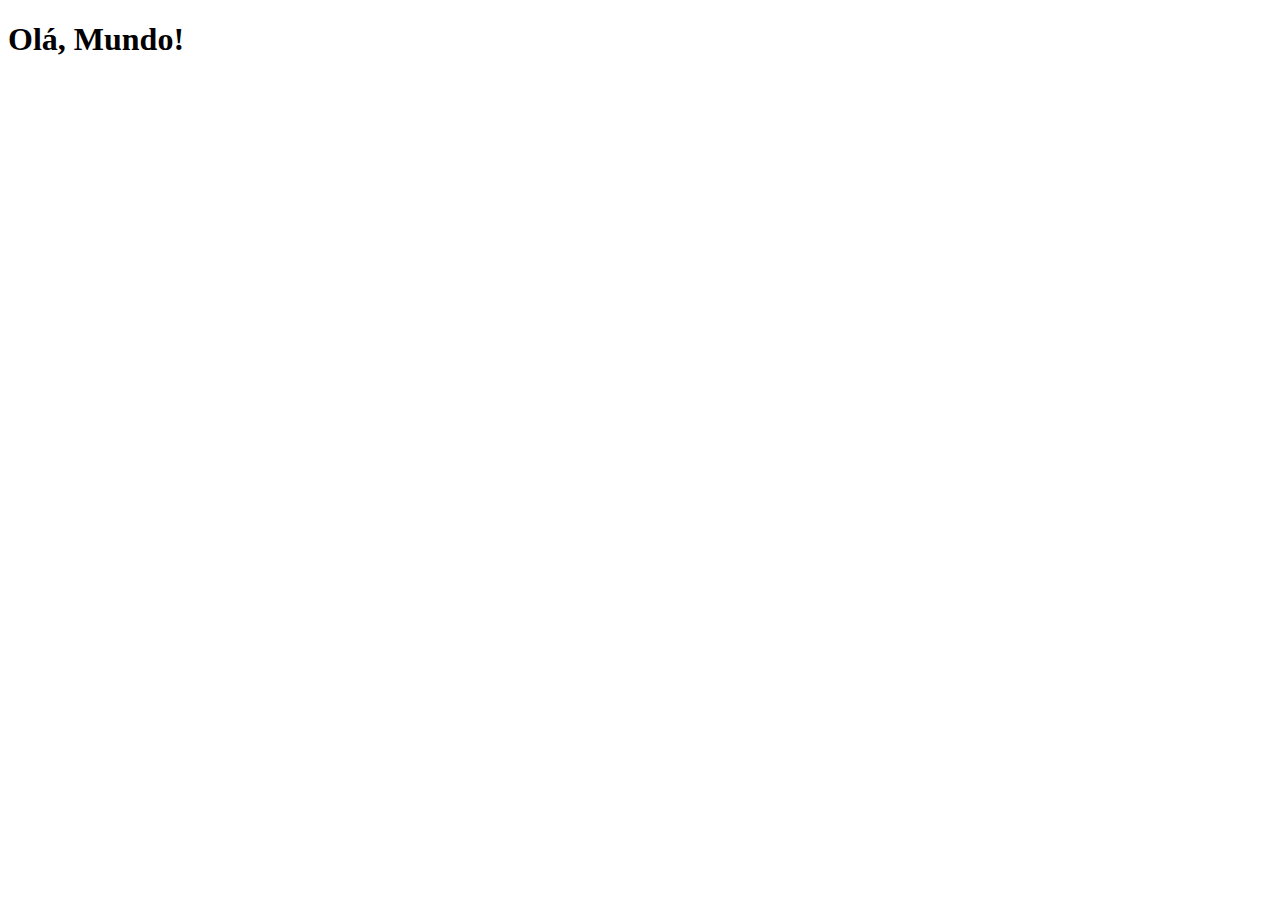
==== index.html @ 4a5753f0 "criei a pag principal" ====
<!DOCTYPE html>
<html lang="pt-br">
<head>
    <meta charset="UTF-8">
    <meta name="viewport" content="width=device-width, initial-scale=1.0">
    <link rel="shortcut icon" href="favicon.ico" type="image/x-icon">
    <title>Projeto Redes Sociais</title>
</head>
<body>
    <h1>Olá, Mundo!</h1>
</body>
</html>
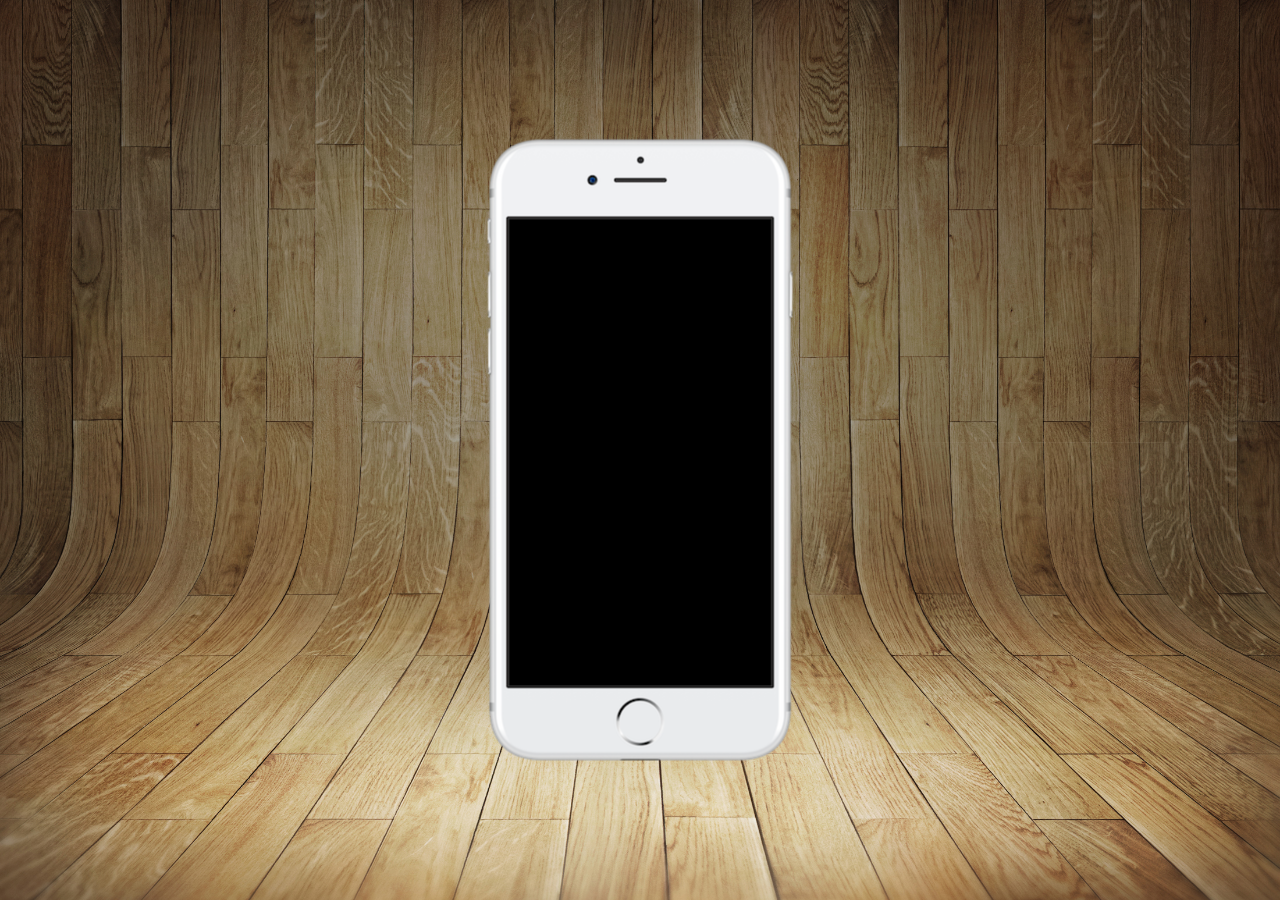
==== commit 4dad9a7f: "criado estilos" ====
--- a/index.html
+++ b/index.html
@@ -4,9 +4,17 @@
     <meta charset="UTF-8">
     <meta name="viewport" content="width=device-width, initial-scale=1.0">
     <link rel="shortcut icon" href="favicon.ico" type="image/x-icon">
+    <link rel="stylesheet" href="estilos/style.css">
     <title>Projeto Redes Sociais</title>
 </head>
 <body>
-    <h1>Olá, Mundo!</h1>
+    <main>
+        <section id="telefone">
+
+        </section>
+        <section id="redes-sociais">
+
+        </section>
+    </main>
 </body>
 </html>--- a/estilos/style.css
+++ b/estilos/style.css
@@ -0,0 +1,35 @@
+@charset "UTF-8";
+
+* {
+   margin: 0px; 
+   padding: 0px;
+   font-family: Arial, Helvetica, sans-serif;
+}
+
+html, body {
+    height: 100vh;
+    width: 100vw;
+    background-color: black;
+}
+
+body {
+    background: url("../imagens/fundo-madeira.jpg") no-repeat top center;
+    background-size: cover;
+    background-attachment: fixed;
+}
+
+main {
+    position: relative;
+    height: 100vh;
+}
+
+section#telefone {
+    position: absolute;
+    top: 50%;
+    left: 50%;
+    transform: translate(-50%, -50%);
+    height: 627px;
+    width: 311px;
+    background: url('../imagens/frame-iphone.png') no-repeat;
+    
+}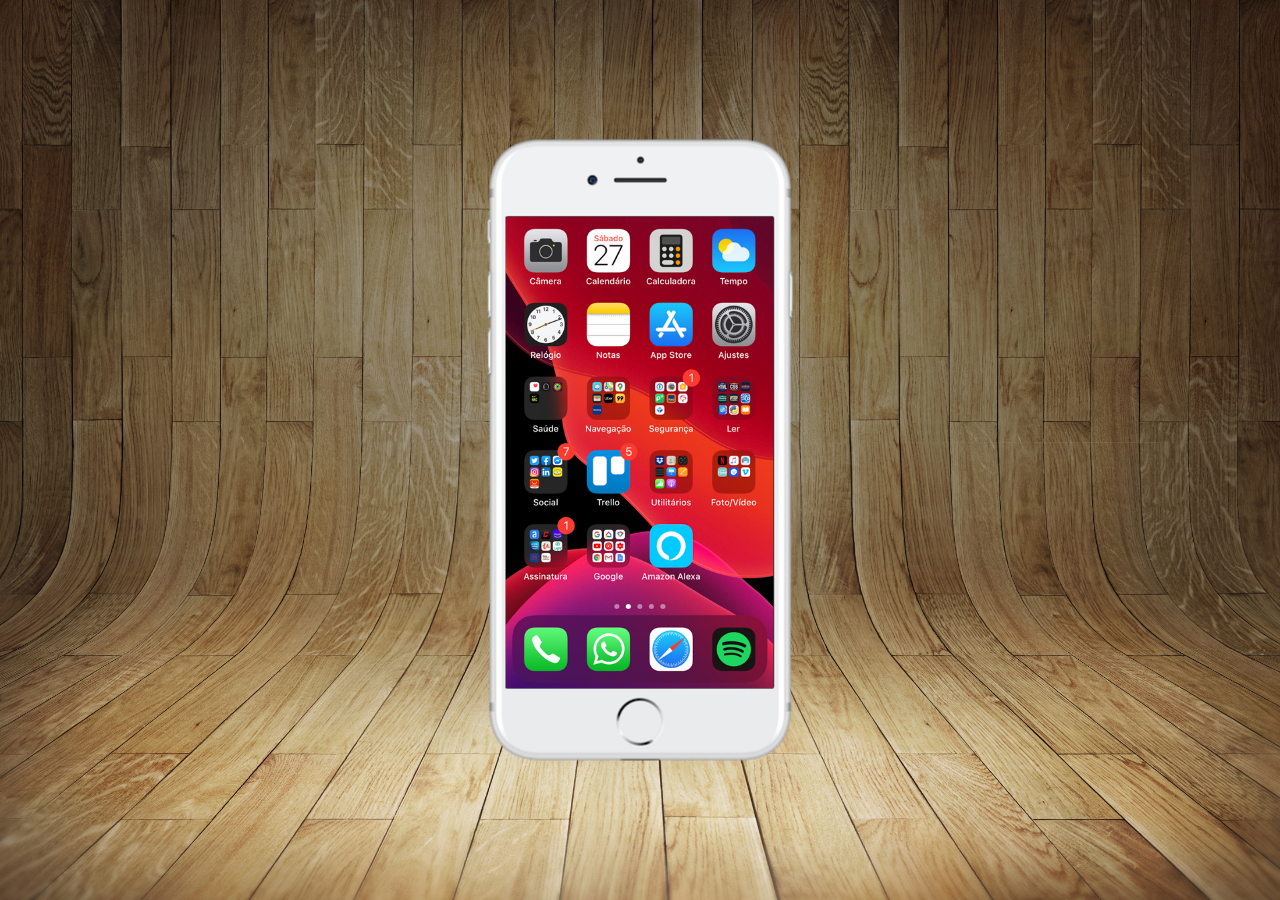
==== commit 32d808d5: "criei a tela home" ====
--- a/index.html
+++ b/index.html
@@ -10,7 +10,7 @@
 <body>
     <main>
         <section id="telefone">
-
+            <iframe src="home.html" frameborder="0" name="tela" id="tela"></iframe>
         </section>
         <section id="redes-sociais">
 
--- a/estilos/style.css
+++ b/estilos/style.css
@@ -32,4 +32,12 @@
     width: 311px;
     background: url('../imagens/frame-iphone.png') no-repeat;
     
+}
+
+iframe#tela {
+    position: relative;
+    top: 80px;
+    left: 21px;
+    width: 268px;
+    height: 472px;
 }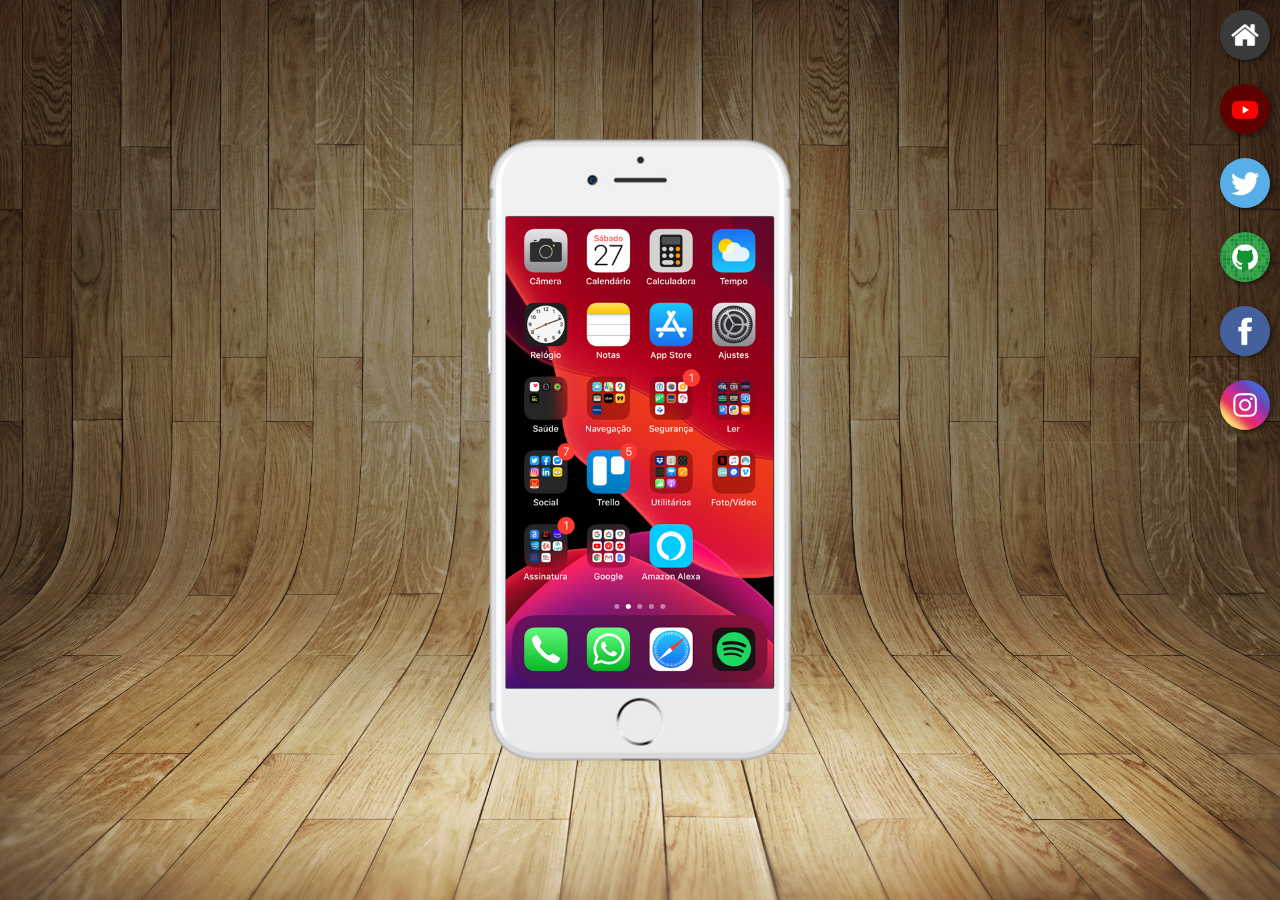
==== commit 35aebdb1: "criei os botoes na lateral" ====
--- a/index.html
+++ b/index.html
@@ -10,10 +10,15 @@
 <body>
     <main>
         <section id="telefone">
-            <iframe src="home.html" frameborder="0" name="tela" id="tela"></iframe>
+            <iframe src="home.html" frameborder="0" name="tela" id="tela">Seu navegador não é compatível com isso.</iframe>
         </section>
         <section id="redes-sociais">
-
+            <a href="" target="tela"><img src="imagens/logo-home.jpg" alt="Home"></a><br>
+            <a href="" target="tela"><img src="imagens/logo-youtube.jpg" alt="YouTube"></a><br>
+            <a href="" target="tela"><img src="imagens/logo-twitter.jpg" alt="Twitter"></a><br>
+            <a href="" target="tela"><img src="imagens/logo-github.jpg" alt="GitHub"></a><br>
+            <a href="" target="tela"><img src="imagens/logo-facebook.jpg" alt="Facebook"></a><br>
+            <a href="" target="tela"><img src="imagens/logo-instagram.jpg" alt="Instagram"></a>
         </section>
     </main>
 </body>
--- a/estilos/style.css
+++ b/estilos/style.css
@@ -40,4 +40,20 @@
     left: 21px;
     width: 268px;
     height: 472px;
+}
+section#redes-sociais {
+    text-align: right;
+}
+section#redes-sociais > a > img {
+    width: 50px;
+    margin: 10px;
+    border-radius: 50%; /* USAR 50% PARA DEIXAR IMAGEM QUADRADA RENDONDA*/
+    box-shadow: 2px 2px 5px rgba(0, 0, 0, 0.521);
+    box-sizing: border-box; /* PARA O BOTAO NÃO SE MEXER QUANDO ATIVAR A BORDA COM O HOVER*/
+}
+section#redes-sociais img:hover {
+    border: 3px solid rgba(255, 255, 255, 0.637);
+    transform: translate(-3px, -3px); /*para fazer "movimento" no botão */
+    box-shadow: 5px 5px 10px rgba(0, 0, 0, 0.596);
+    transition: transform 0.3s, border 1s; /*tempo para fazer o movimento do botão*/
 }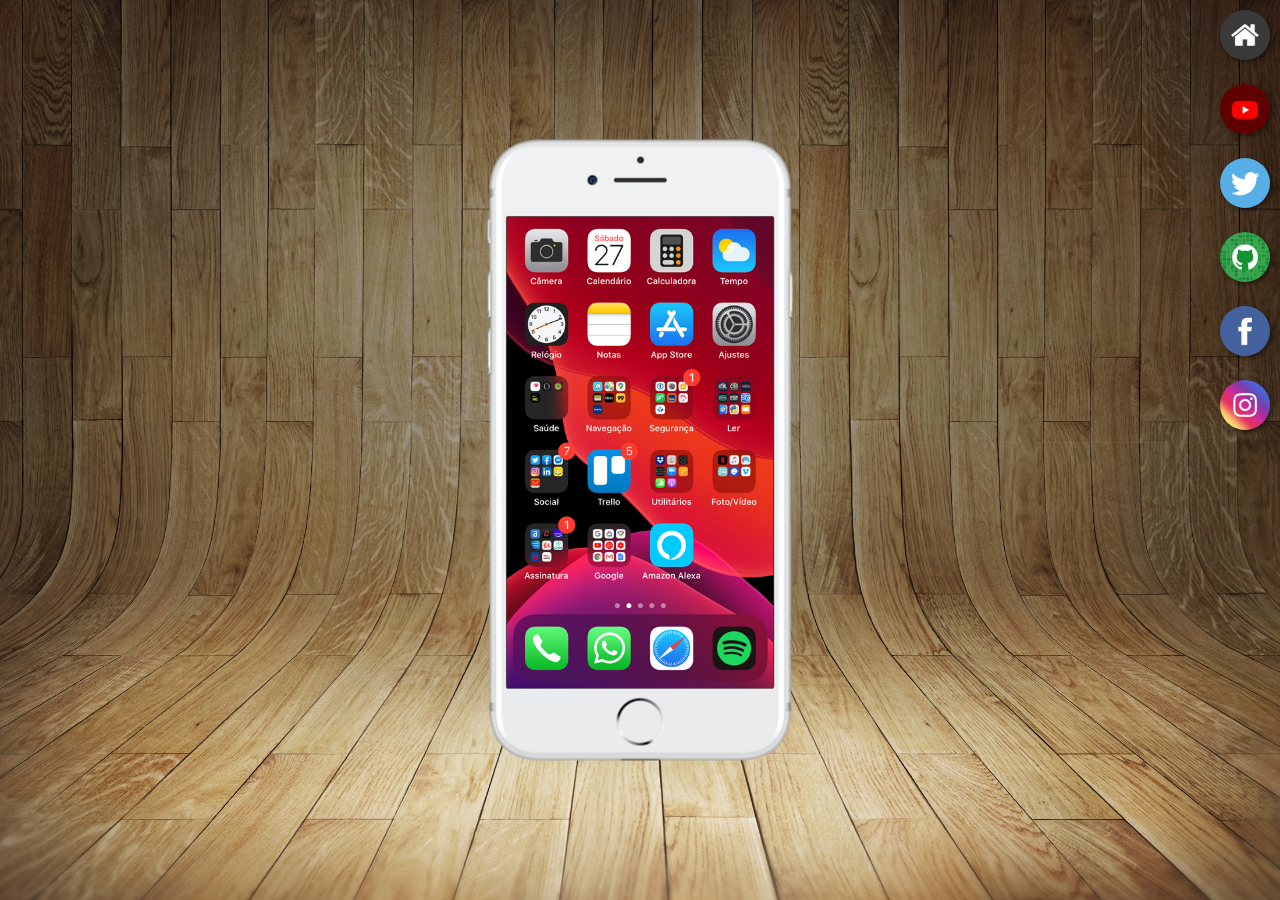
==== commit 34692b67: "criei menu e link para youtube" ====
--- a/index.html
+++ b/index.html
@@ -13,8 +13,8 @@
             <iframe src="home.html" frameborder="0" name="tela" id="tela">Seu navegador não é compatível com isso.</iframe>
         </section>
         <section id="redes-sociais">
-            <a href="" target="tela"><img src="imagens/logo-home.jpg" alt="Home"></a><br>
-            <a href="" target="tela"><img src="imagens/logo-youtube.jpg" alt="YouTube"></a><br>
+            <a href="home.html" target="tela"><img src="imagens/logo-home.jpg" alt="Home"></a><br>
+            <a href="youtube.html" target="tela"><img src="imagens/logo-youtube.jpg" alt="YouTube"></a><br>
             <a href="" target="tela"><img src="imagens/logo-twitter.jpg" alt="Twitter"></a><br>
             <a href="" target="tela"><img src="imagens/logo-github.jpg" alt="GitHub"></a><br>
             <a href="" target="tela"><img src="imagens/logo-facebook.jpg" alt="Facebook"></a><br>
--- a/estilos/style.css
+++ b/estilos/style.css
@@ -37,8 +37,8 @@
 iframe#tela {
     position: relative;
     top: 80px;
-    left: 21px;
-    width: 268px;
+    left: 22px;
+    width: 267px;
     height: 472px;
 }
 section#redes-sociais {
